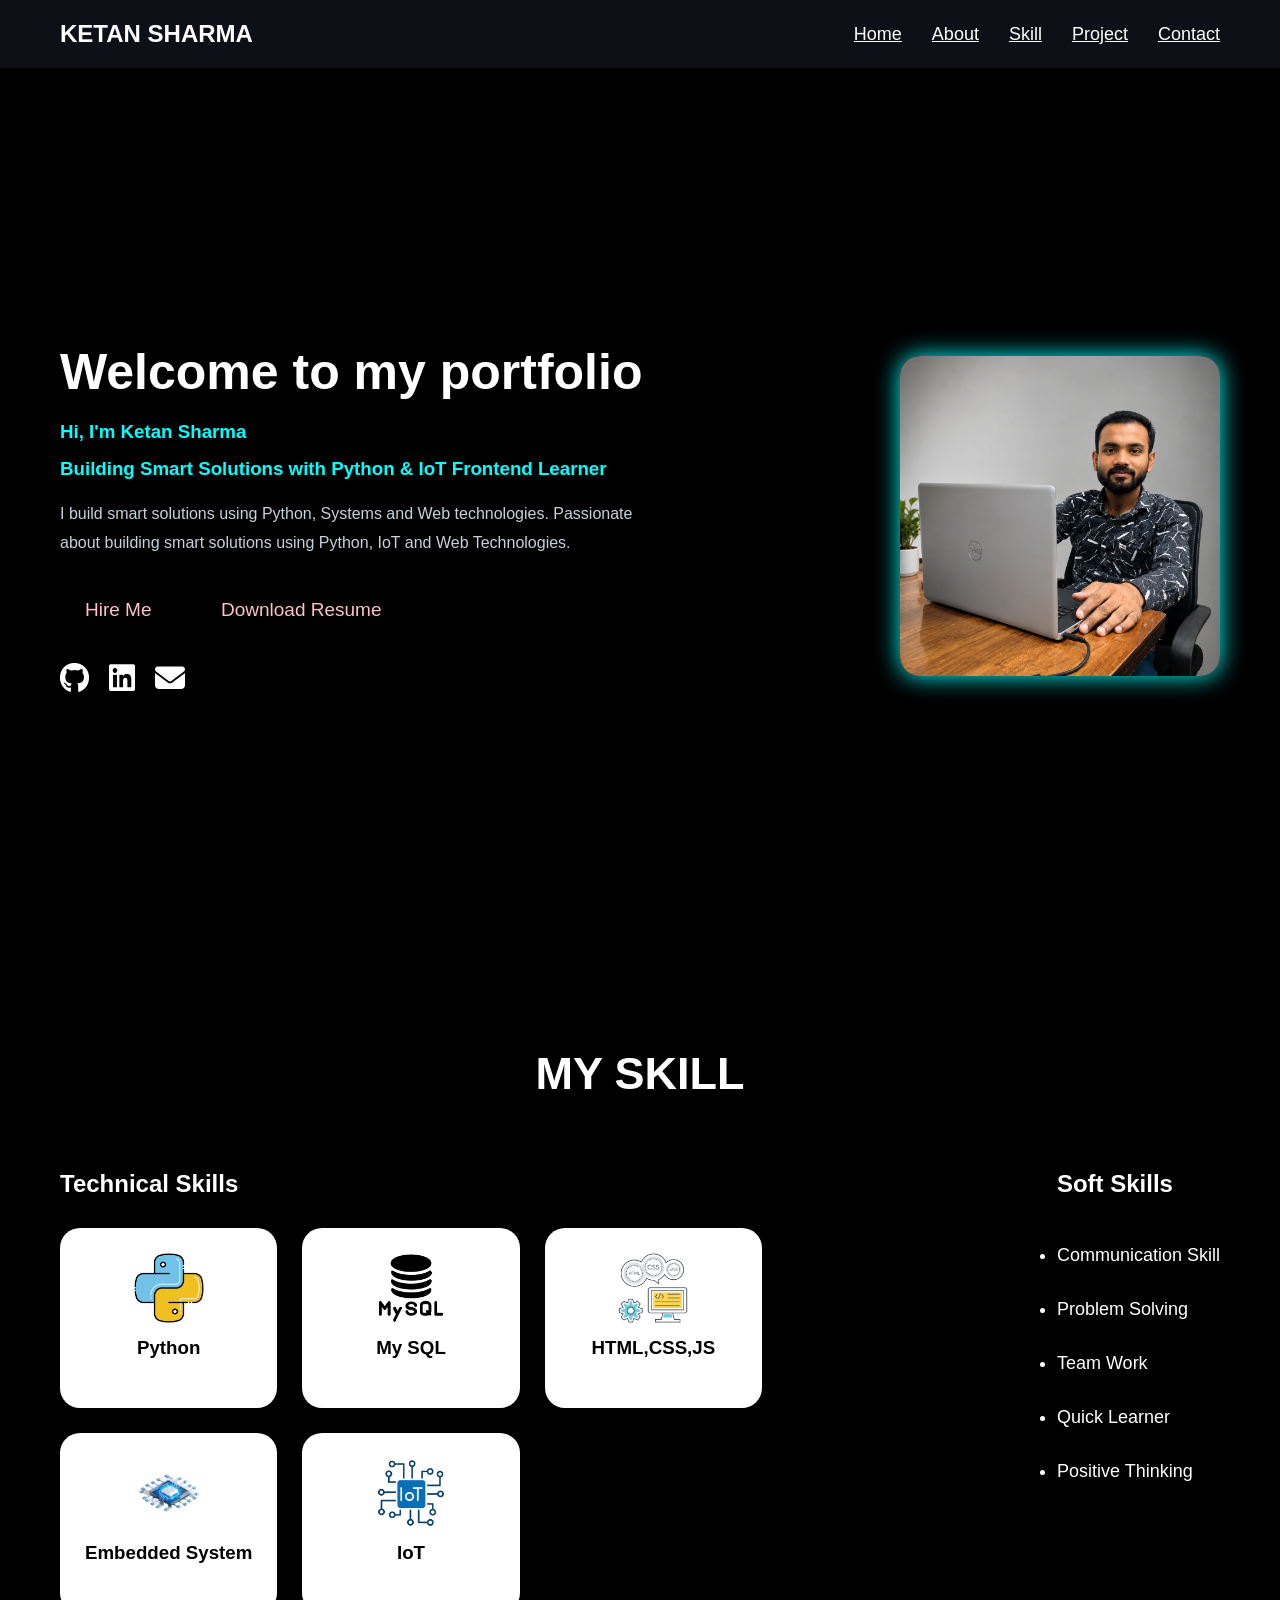
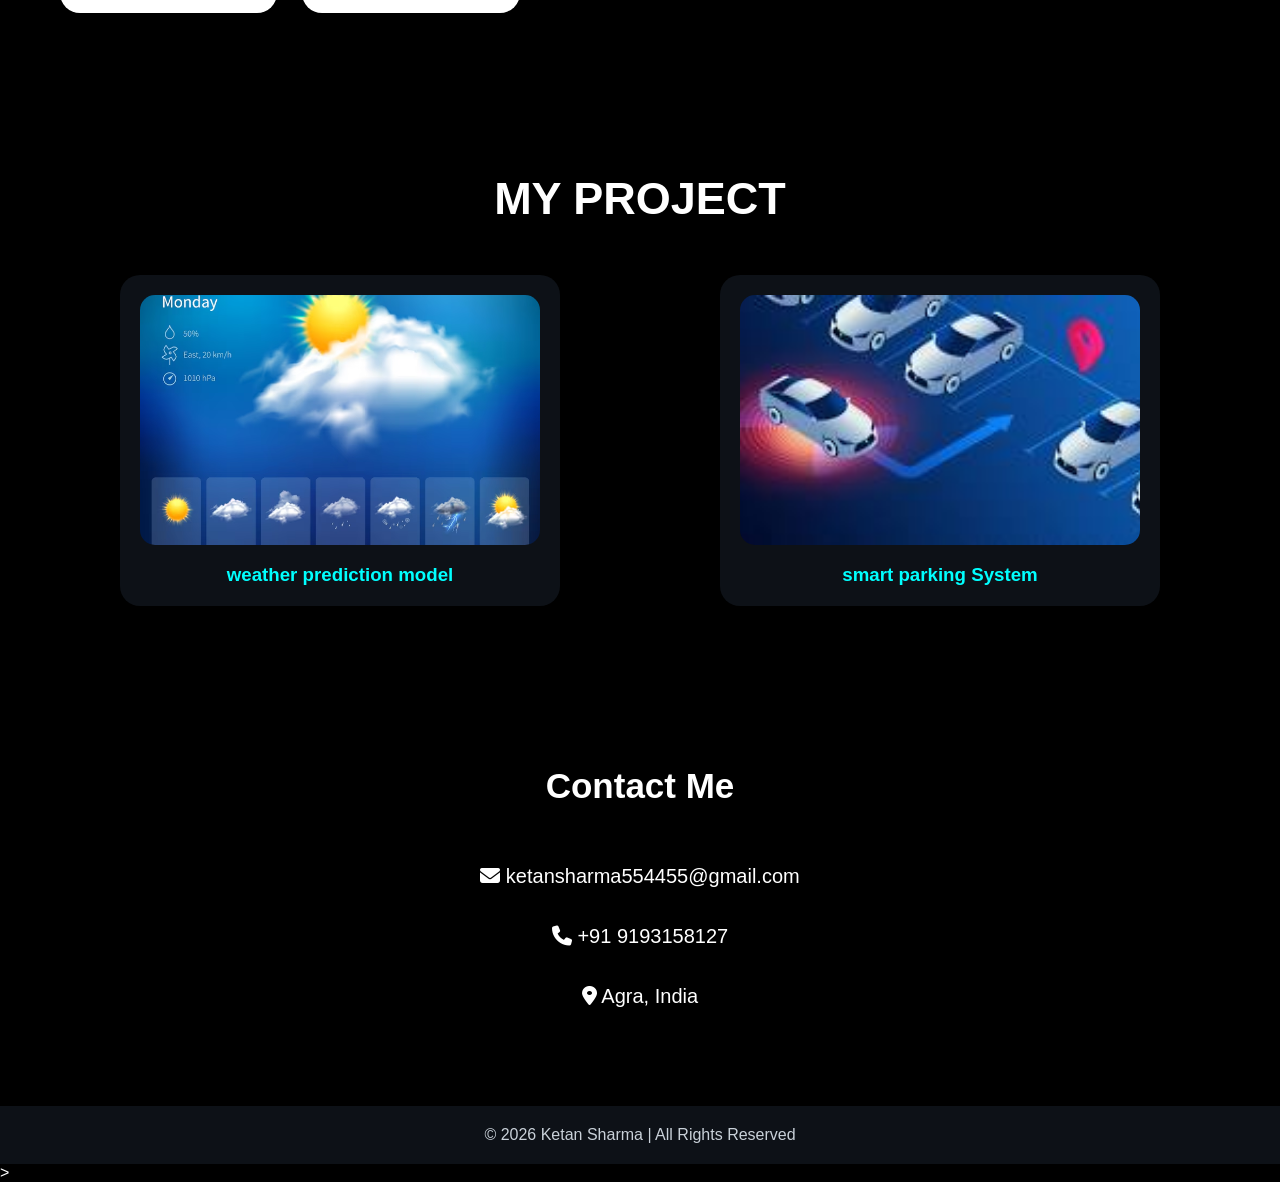
==== porfolio/index.html @ a043a283 "done" ====
<!DOCTYPE html>
<html lang="en">

<head>
    <meta charset="UTF-8">
    <meta name="viewport" content="width=device-width, initial-scale=1.0">
    <title>Ketan Sharma Portfolio</title>

    <link rel="stylesheet" href="st.css">

    <link rel="stylesheet" href="https://cdnjs.cloudflare.com/ajax/libs/font-awesome/6.5.1/css/all.min.css">
</head>

<body>

    <!-- ================= NAVBAR ================= -->

    <nav>

        <div class="main">
            <h1>KETAN SHARMA</h1>
        </div>

        <div class="list">
            <ul>
                <li><a href="#home">Home</a></li>
                <li><a href="#about">About</a></li>
                <li><a href="#skills">Skill</a></li>
                <li><a href="#projects">Project</a></li>
                <li><a href="#contact">Contact</a></li>
            </ul>

        </div>

    </nav>

    <!-- ================= HERO SECTION ================= -->

    <section class="hero-left" id="home">

        <div class="hero-text">

            <h1>Welcome to my portfolio</h1>

            <h3>Hi, I'm Ketan Sharma</h3>

            <h3>Building Smart Solutions with Python & IoT Frontend Learner</h3>

            <p>
                I build smart solutions using Python, Systems and Web technologies.
                Passionate about building smart solutions using Python, IoT and Web Technologies.
            </p>

            <div class="about">

                <button>Hire Me</button>

                <button>Download Resume</button>

            </div>

            <div class="social">

                <i class="fa-brands fa-github"></i>

                <i class="fa-brands fa-linkedin"></i>

                <i class="fa-solid fa-envelope"></i>

            </div>

        </div>

        <div class="hero">

            <img src="....png" alt="">

        </div>

    </section>
    <!-- 
    ================= SKILL SECTION ================= -->

    <section class="myskill" id="skills">

        <h1>MY SKILL</h1>

        <div class="skillcontainer">

            <!-- LEFT SIDE -->

            <div class="technical">

                <h2>Technical Skills</h2>

                <div class="photo">

                    <div class="card">

                        <img src="python.png" alt="">

                        <h3>Python</h3>

                    </div>

                    <div class="card">

                        <img src="database.png" alt="">

                        <h3>My SQL</h3>

                    </div>

                    <div class="card">

                        <img src="web.png" alt="">

                        <h3>HTML,CSS,JS</h3>

                    </div>

                    <div class="card">

                        <img src="microchip.png" alt"">

                        <h3>Embedded System</h3>

                    </div>

                    <div class="card">

                        <img src="technology.png" alt="">

                        <h3>IoT</h3>

                    </div>

                </div>

            </div>

            <!-- RIGHT SIDE -->

            <div class="soft">

                <h2>Soft Skills</h2>

                <ul>

                    <li>Communication Skill</li>

                    <li>Problem Solving</li>

                    <li>Team Work</li>

                    <li>Quick Learner</li>

                    <li>Positive Thinking</li>

                </ul>

            </div>

        </div>

    </section>

    <section class="Project2" id="projects">

        <h1>MY PROJECT</h1>

        <div class="pro">
            <div class=project1>
                <img src="weater.jpg" alt="">
                <h3>weather prediction model</h3>
            </div>
            <div class=project2>
                <img src="smart.jpg" alt="">
                <h3>smart parking System</h3>
            </div>
        </div>

    </section>
    <section class="contact" id="contact">

        <h1 class="heading">Contact Me</h1>

        <div class="contact-box">

            <p><i class="fa-solid fa-envelope"></i>
                ketansharma554455@gmail.com
            </p>

            <p><i class="fa-solid fa-phone"></i>
                +91 9193158127
            </p>

            <p><i class="fa-solid fa-location-dot"></i>
                Agra, India
            </p>

        </div>

    </section>
    <footer>
        <p>© 2026 Ketan Sharma | All Rights Reserved</p>
    </footer>

</body>

</html>>
---- porfolio/st.css ----
*{
    margin:0;
    padding:0;
    box-sizing:border-box;
    font-family:Arial,sans-serif;
}

body{
    background:#000000;
    color:white;
}

nav{
    display:flex;
    justify-content:space-between;
    align-items:center;
    padding:20px 60px;
    background:#0D1117;
    color:white;
    position:sticky;
    top:0;
    z-index:1000;
}

.list ul{
    display:flex;
    gap:30px;
    list-style: none;
}

.list ul li a{
    cursor:pointer;
    font-size:18px;
    transition:0.3s;
    color: white;
}

.list ul li:hover{
    color:cyan;
}

.hero-left{
    display:flex;
    justify-content:space-between;
    align-items:center;
    padding:80px 60px;
    min-height:100vh;
}

.hero-text h1{
    font-size:50px;
    margin-bottom:20px;
}

.hero-text h3{
    margin-bottom:15px;
    color:#00FFFF;
}

.hero-text p{
    margin-top:20px;
    line-height:1.8;
    color:#C9D1D9;
    width:600px;
}

.hero img{
    width:320px;
    height:320px;
    object-fit:cover;
    border-radius:20px;
    box-shadow:0 0 25px cyan;
}

.about{
    margin-top:30px;
}

.about button{
    padding:12px 25px;
    border:none;
    background:black;
    color:pink;
    border-radius:10px;
    cursor:pointer;
    margin-right:15px;
    font-size:19px;
    transition:0.3s;
}

.about button:hover{
    background:#7C3AED;
    transform:scale(1.05);
}

.social{
    display:flex;
    gap:20px;
    margin-top:30px;
    font-size:30px;
}

.social i{
    cursor:pointer;
    transition:0.3s;
}

.social i:hover{
    color:cyan;
    transform:scale(1.1);
}

.myskill{
    padding:80px 60px;
}

.myskill h1{
    text-align:center;
    margin-bottom:70px;
    font-size:45px;
}

.skillcontainer{
    display:flex;
    justify-content:space-between;
    align-items:start;
    gap:50px;
}

.technical h2{
    margin-bottom:30px;
}

.photo{
    display:grid;
    grid-template-columns:repeat(3,1fr);
    gap:25px;
}

.card{
    background:white;
    padding:25px;
    border-radius:20px;
    box-shadow:0 0 10px rgba(0,0,0,0.1);
    text-align:center;
    min-height:180px;
    transition:0.3s;
}

.card:hover{
    transform:translateY(-10px);
}

.card h3{
    color:black;
}

.card img{
    width:70px;
    height:70px;
    object-fit:contain;
    margin-bottom:10px;
}

.soft h2{
    margin-bottom:30px;
}

.soft ul{
    line-height:3;
    font-size:18px;
}

.Project2{
    padding:80px 60px;
}

.Project2 h1{
    text-align:center;
    margin-bottom:50px;
    font-size:45px;
}

.pro{
    display:flex;
    justify-content:space-around;
    align-items:center;
    gap:40px;
    flex-wrap:wrap;
}

.project1,
.project2{
    text-align:center;
    background:#0D1117;
    padding:20px;
    border-radius:20px;
    transition:0.3s;
}

.project1:hover,
.project2:hover{
    transform:translateY(-10px);
}

.project1 img,
.project2 img{
    width:400px;
    height:250px;
    object-fit:cover;
    border-radius:15px;
    transition:0.3s;
}

.project1 img:hover,
.project2 img:hover{
    transform:scale(1.05);
}

.project1 h3,
.project2 h3{
    margin-top:15px;
    color:#00FFFF;
}

.contact{
    padding:80px 20px;
}

.heading{
    text-align:center;
    font-size:35px;
    margin-bottom:40px;
}

.contact-box{
    text-align:center;
    line-height:3;
    font-size:20px;
}

footer{
    text-align:center;
    padding:20px;
    background:#0D1117;
    color:#C9D1D9;
}

@media screen and (max-width:768px){

    nav{
        flex-direction: column;
        padding: 20px;
        gap: 20px;
        text-align: center;
    }

    .list ul{
        flex-wrap: wrap;
        justify-content: center;
        gap: 15px;
    }

    .list ul li a{
        font-size: 16px;
        text-decoration: none;
    }

    .hero-left{
        flex-direction: column-reverse;
        text-align: center;
        padding: 50px 20px;
        gap: 40px;
    }

    .hero-text h1{
        font-size: 32px;
    }

    .hero-text h3{
        font-size: 18px;
    }

    .hero-text p{
        width: 100%;
        font-size: 15px;
        line-height: 1.7;
    }

    .hero img{
        width: 220px;
        height: 220px;
    }

    .about{
        display: flex;
        flex-direction: column;
        align-items: center;
        gap: 15px;
    }

    .about button{
        width: 220px;
    }

    .social{
        justify-content: center;
    }

    .myskill{
        padding: 60px 20px;
    }

    .myskill h1{
        font-size: 35px;
    }

    .skillcontainer{
        flex-direction: column;
        gap: 40px;
    }

    .technical h2,
    .soft h2{
        margin: 0 0 20px 0;
        text-align: center;
    }

    .photo{
        grid-template-columns: 1fr;
    }

    .card{
        width: 100%;
    }

    .soft{
        width: 100%;
        text-align: center;
    }

    .soft ul{
        list-style-position: inside;
        padding-left: 0;
    }

    .Project2{
        padding: 60px 20px;
    }

    .Project2 h1{
        font-size: 35px;
    }

    .pro{
        flex-direction: column;
    }

    .project1,
    .project2{
        width: 100%;
    }

    .project1 img,
    .project2 img{
        width: 100%;
        height: auto;
    }

    .contact{
        padding: 60px 20px;
    }

    .heading{
        font-size: 30px;
    }

    .contact-box{
        font-size: 16px;
        line-height: 2;
    }

    footer{
        font-size: 14px;
        padding: 15px;
    }
}
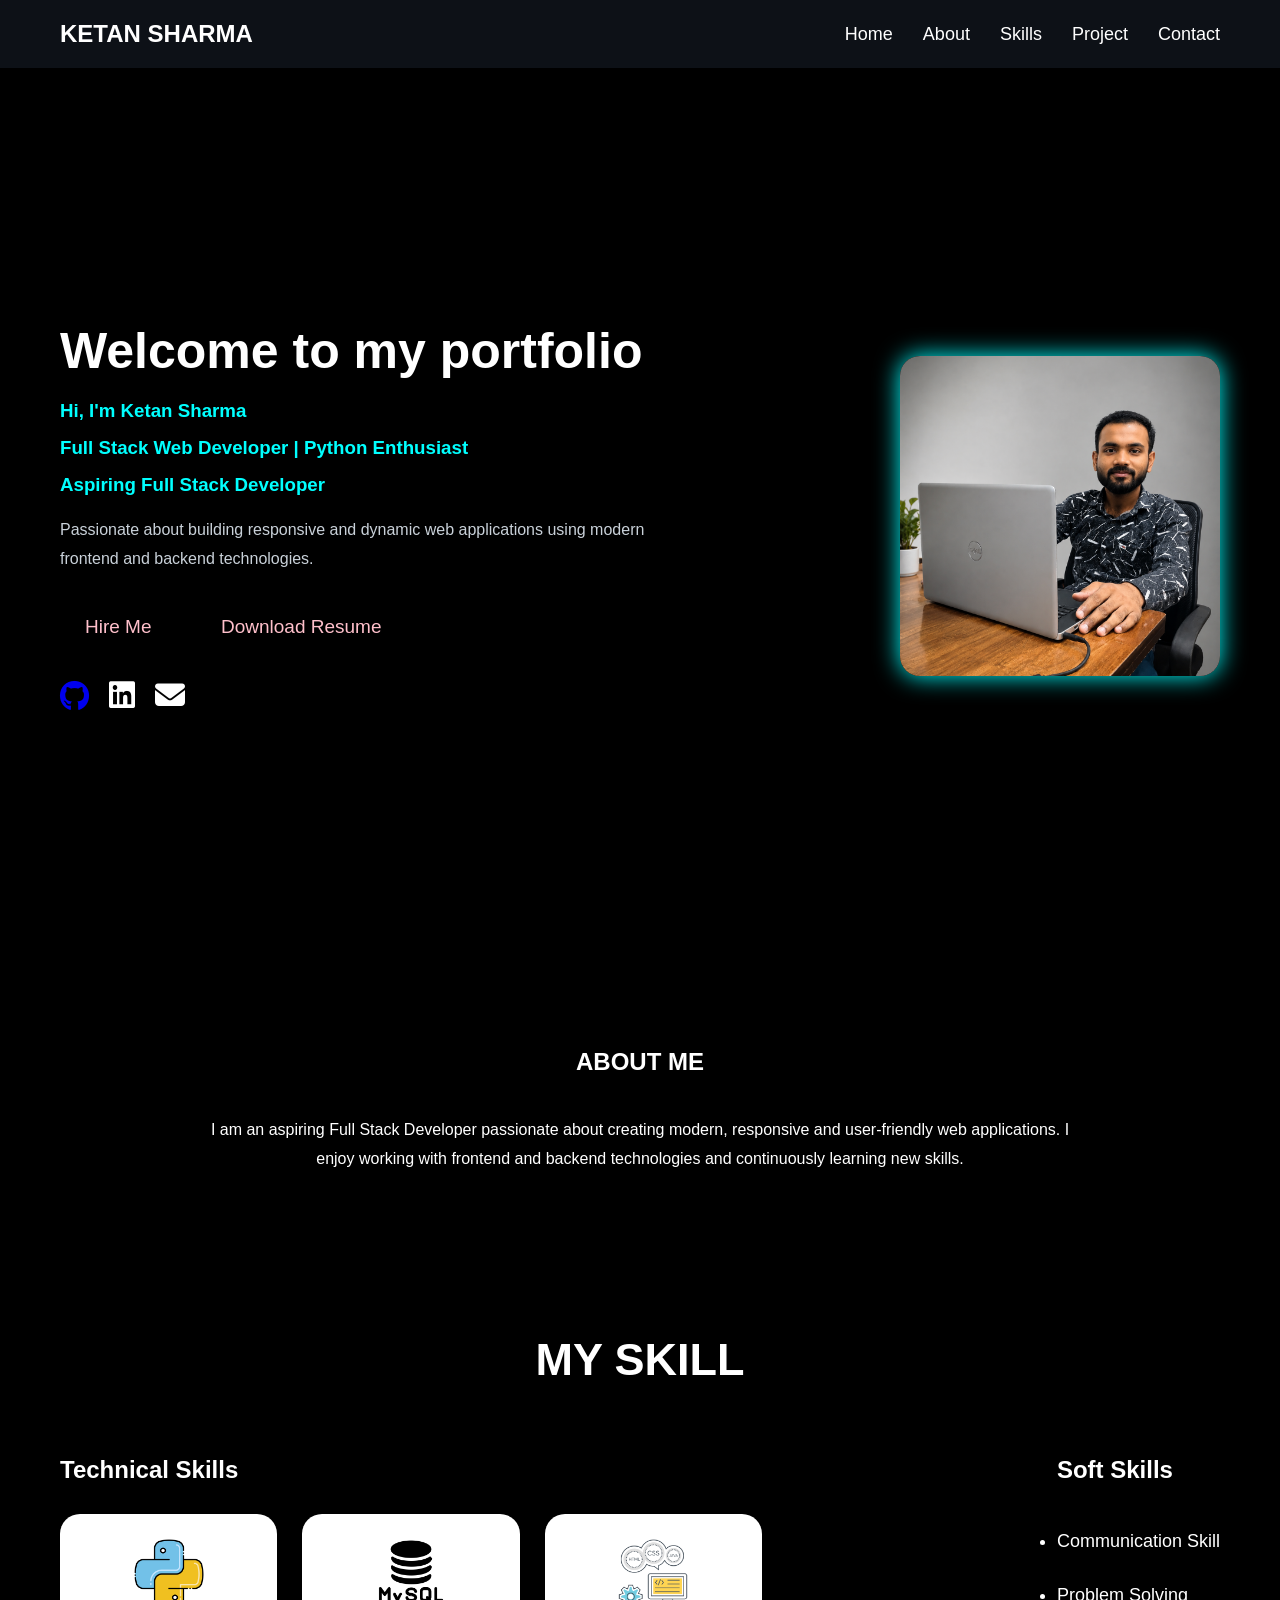
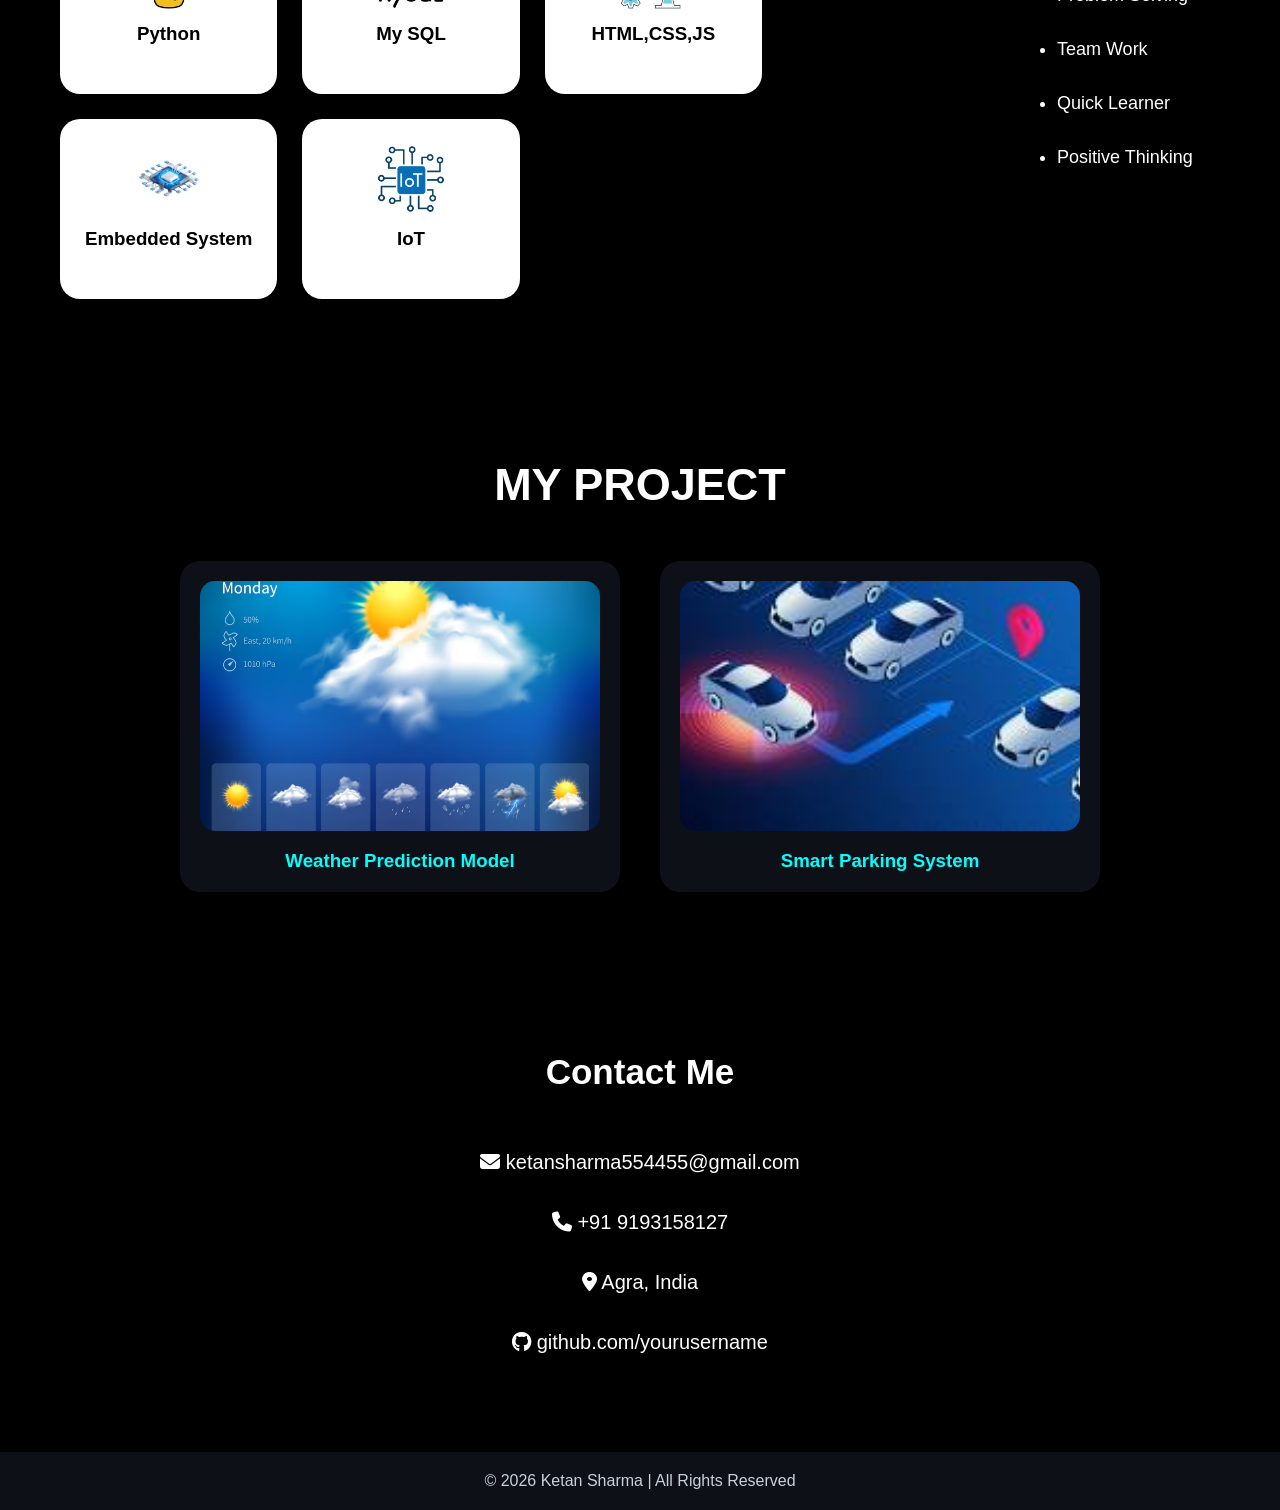
==== commit 5d517c5d: "done" ====
--- a/porfolio/index.html
+++ b/porfolio/index.html
@@ -4,16 +4,15 @@
 <head>
     <meta charset="UTF-8">
     <meta name="viewport" content="width=device-width, initial-scale=1.0">
-    <title>Ketan Sharma Portfolio</title>
+    <title>Ketan Sharma | Full Stack Developer</title>
 
     <link rel="stylesheet" href="st.css">
 
     <link rel="stylesheet" href="https://cdnjs.cloudflare.com/ajax/libs/font-awesome/6.5.1/css/all.min.css">
+
 </head>
 
 <body>
-
-    <!-- ================= NAVBAR ================= -->
 
     <nav>
 
@@ -22,20 +21,25 @@
         </div>
 
         <div class="list">
+
             <ul>
+
                 <li><a href="#home">Home</a></li>
+
                 <li><a href="#about">About</a></li>
-                <li><a href="#skills">Skill</a></li>
+
+                <li><a href="#skills">Skills</a></li>
+
                 <li><a href="#projects">Project</a></li>
+
                 <li><a href="#contact">Contact</a></li>
+
             </ul>
 
         </div>
 
     </nav>
 
-    <!-- ================= HERO SECTION ================= -->
-
     <section class="hero-left" id="home">
 
         <div class="hero-text">
@@ -44,168 +48,198 @@
 
             <h3>Hi, I'm Ketan Sharma</h3>
 
-            <h3>Building Smart Solutions with Python & IoT Frontend Learner</h3>
-
-            <p>
-                I build smart solutions using Python, Systems and Web technologies.
-                Passionate about building smart solutions using Python, IoT and Web Technologies.
+            <h3>Full Stack Web Developer | Python Enthusiast</h3>
+
+            <h3>Aspiring Full Stack Developer</h3>
+
+            <p>
+                Passionate about building responsive and dynamic web applications
+                using modern frontend and backend technologies.
             </p>
 
             <div class="about">
 
                 <button>Hire Me</button>
 
-                <button>Download Resume</button>
+                <a href="ketan resume.pdf" download>
+                    <button>Download Resume</button></a>
 
             </div>
 
             <div class="social">
-
+                <a href="https://github.com/ketansharma554455-wq" target="_blank">
+                    <i class="fa-brands fa-github"></i>
+                </a>
+                <i class="fa-brands fa-linkedin"></i>
+
+                <i class="fa-solid fa-envelope"></i>
+
+            </div>
+
+        </div>
+
+        <div class="hero">
+
+            <img src="....png" alt="">
+
+        </div>
+
+    </section>
+
+    <section class="about-section" id="about">
+
+        <h1>ABOUT ME</h1>
+
+        <p>
+            I am an aspiring Full Stack Developer passionate about creating modern,
+            responsive and user-friendly web applications. I enjoy working with
+            frontend and backend technologies and continuously learning new skills.
+        </p>
+
+    </section>
+
+    <section class="myskill" id="skills">
+
+        <h1>MY SKILL</h1>
+
+        <div class="skillcontainer">
+
+            <div class="technical">
+
+                <h2>Technical Skills</h2>
+
+                <div class="photo">
+
+                    <div class="card">
+
+                        <img src="python.png" alt="">
+
+                        <h3>Python</h3>
+
+                    </div>
+
+                    <div class="card">
+
+                        <img src="database.png" alt="">
+
+                        <h3>My SQL</h3>
+
+                    </div>
+
+                    <div class="card">
+
+                        <img src="web.png" alt="">
+
+                        <h3>HTML,CSS,JS</h3>
+
+                    </div>
+
+                    <div class="card">
+
+                        <img src="microchip.png" alt="">
+
+                        <h3>Embedded System</h3>
+
+                    </div>
+
+                    <div class="card">
+
+                        <img src="technology.png" alt="">
+
+                        <h3>IoT</h3>
+
+                    </div>
+
+                </div>
+
+            </div>
+
+            <div class="soft">
+
+                <h2>Soft Skills</h2>
+
+                <ul>
+
+                    <li>Communication Skill</li>
+
+                    <li>Problem Solving</li>
+
+                    <li>Team Work</li>
+
+                    <li>Quick Learner</li>
+
+                    <li>Positive Thinking</li>
+
+                </ul>
+
+            </div>
+
+        </div>
+
+    </section>
+
+    <section class="Project2" id="projects">
+
+        <h1>MY PROJECT</h1>
+
+        <div class="pro">
+
+            <div class="project1">
+
+                <img src="weater.jpg" alt="">
+
+                <h3>Weather Prediction Model</h3>
+
+            </div>
+
+            <div class="project2">
+
+                <img src="smart.jpg" alt="">
+
+                <h3>Smart Parking System</h3>
+
+            </div>
+
+        </div>
+
+    </section>
+
+    <section class="contact" id="contact">
+
+        <h1 class="heading">Contact Me</h1>
+
+        <div class="contact-box">
+
+            <p>
+                <i class="fa-solid fa-envelope"></i>
+                ketansharma554455@gmail.com
+            </p>
+
+            <p>
+                <i class="fa-solid fa-phone"></i>
+                +91 9193158127
+            </p>
+
+            <p>
+                <i class="fa-solid fa-location-dot"></i>
+                Agra, India
+            </p>
+
+            <p>
                 <i class="fa-brands fa-github"></i>
-
-                <i class="fa-brands fa-linkedin"></i>
-
-                <i class="fa-solid fa-envelope"></i>
-
-            </div>
-
-        </div>
-
-        <div class="hero">
-
-            <img src="....png" alt="">
-
-        </div>
-
-    </section>
-    <!-- 
-    ================= SKILL SECTION ================= -->
-
-    <section class="myskill" id="skills">
-
-        <h1>MY SKILL</h1>
-
-        <div class="skillcontainer">
-
-            <!-- LEFT SIDE -->
-
-            <div class="technical">
-
-                <h2>Technical Skills</h2>
-
-                <div class="photo">
-
-                    <div class="card">
-
-                        <img src="python.png" alt="">
-
-                        <h3>Python</h3>
-
-                    </div>
-
-                    <div class="card">
-
-                        <img src="database.png" alt="">
-
-                        <h3>My SQL</h3>
-
-                    </div>
-
-                    <div class="card">
-
-                        <img src="web.png" alt="">
-
-                        <h3>HTML,CSS,JS</h3>
-
-                    </div>
-
-                    <div class="card">
-
-                        <img src="microchip.png" alt"">
-
-                        <h3>Embedded System</h3>
-
-                    </div>
-
-                    <div class="card">
-
-                        <img src="technology.png" alt="">
-
-                        <h3>IoT</h3>
-
-                    </div>
-
-                </div>
-
-            </div>
-
-            <!-- RIGHT SIDE -->
-
-            <div class="soft">
-
-                <h2>Soft Skills</h2>
-
-                <ul>
-
-                    <li>Communication Skill</li>
-
-                    <li>Problem Solving</li>
-
-                    <li>Team Work</li>
-
-                    <li>Quick Learner</li>
-
-                    <li>Positive Thinking</li>
-
-                </ul>
-
-            </div>
-
-        </div>
-
-    </section>
-
-    <section class="Project2" id="projects">
-
-        <h1>MY PROJECT</h1>
-
-        <div class="pro">
-            <div class=project1>
-                <img src="weater.jpg" alt="">
-                <h3>weather prediction model</h3>
-            </div>
-            <div class=project2>
-                <img src="smart.jpg" alt="">
-                <h3>smart parking System</h3>
-            </div>
-        </div>
-
-    </section>
-    <section class="contact" id="contact">
-
-        <h1 class="heading">Contact Me</h1>
-
-        <div class="contact-box">
-
-            <p><i class="fa-solid fa-envelope"></i>
-                ketansharma554455@gmail.com
-            </p>
-
-            <p><i class="fa-solid fa-phone"></i>
-                +91 9193158127
-            </p>
-
-            <p><i class="fa-solid fa-location-dot"></i>
-                Agra, India
-            </p>
-
-        </div>
-
-    </section>
+                github.com/yourusername
+            </p>
+
+        </div>
+
+    </section>
+
     <footer>
+
         <p>© 2026 Ketan Sharma | All Rights Reserved</p>
+
     </footer>
 
 </body>
 
-</html>>+</html>
--- a/porfolio/st.css
+++ b/porfolio/st.css
@@ -1,387 +1,383 @@
 *{
-    margin:0;
-    padding:0;
-    box-sizing:border-box;
-    font-family:Arial,sans-serif;
+margin:0;
+padding:0;
+box-sizing:border-box;
+font-family:Arial,sans-serif;
 }
 
 body{
-    background:#000000;
-    color:white;
+background:#000;
+color:white;
+overflow-x:hidden;
+}
+
+img{
+max-width:100%;
 }
 
 nav{
-    display:flex;
-    justify-content:space-between;
-    align-items:center;
-    padding:20px 60px;
-    background:#0D1117;
-    color:white;
-    position:sticky;
-    top:0;
-    z-index:1000;
+display:flex;
+justify-content:space-between;
+align-items:center;
+padding:20px 60px;
+background:#0D1117;
+position:sticky;
+top:0;
+z-index:1000;
 }
 
 .list ul{
-    display:flex;
-    gap:30px;
-    list-style: none;
+display:flex;
+gap:30px;
+list-style:none;
 }
 
 .list ul li a{
-    cursor:pointer;
-    font-size:18px;
-    transition:0.3s;
-    color: white;
-}
-
-.list ul li:hover{
-    color:cyan;
+color:white;
+text-decoration:none;
+font-size:18px;
+transition:0.3s;
+}
+
+.list ul li a:hover{
+color:cyan;
 }
 
 .hero-left{
-    display:flex;
-    justify-content:space-between;
-    align-items:center;
-    padding:80px 60px;
-    min-height:100vh;
+display:flex;
+justify-content:space-between;
+align-items:center;
+padding:80px 60px;
+min-height:100vh;
+gap:40px;
 }
 
 .hero-text h1{
-    font-size:50px;
-    margin-bottom:20px;
+font-size:50px;
+margin-bottom:20px;
 }
 
 .hero-text h3{
-    margin-bottom:15px;
-    color:#00FFFF;
+margin-bottom:15px;
+color:#00FFFF;
 }
 
 .hero-text p{
-    margin-top:20px;
-    line-height:1.8;
-    color:#C9D1D9;
-    width:600px;
+margin-top:20px;
+line-height:1.8;
+color:#C9D1D9;
+max-width:600px;
 }
 
 .hero img{
-    width:320px;
-    height:320px;
-    object-fit:cover;
-    border-radius:20px;
-    box-shadow:0 0 25px cyan;
+width:320px;
+height:320px;
+object-fit:cover;
+border-radius:20px;
+box-shadow:0 0 25px cyan;
+}
+
+#about{
+text-align:center;
+padding:80px 20px;
+}
+
+.about-section h1{
+margin-bottom:40px;
+}
+
+.about-section p{
+max-width:900px;
+margin:auto;
+line-height:1.8;
 }
 
 .about{
-    margin-top:30px;
+margin-top:30px;
 }
 
 .about button{
-    padding:12px 25px;
-    border:none;
-    background:black;
-    color:pink;
-    border-radius:10px;
-    cursor:pointer;
-    margin-right:15px;
-    font-size:19px;
-    transition:0.3s;
+padding:12px 25px;
+border:none;
+background:black;
+color:pink;
+border-radius:10px;
+cursor:pointer;
+margin-right:15px;
+font-size:19px;
+transition:0.3s;
 }
 
 .about button:hover{
-    background:#7C3AED;
-    transform:scale(1.05);
+background:#7C3AED;
+transform:scale(1.05);
 }
 
 .social{
-    display:flex;
-    gap:20px;
-    margin-top:30px;
-    font-size:30px;
+display:flex;
+gap:20px;
+margin-top:30px;
+font-size:30px;
 }
 
 .social i{
-    cursor:pointer;
-    transition:0.3s;
+cursor:pointer;
+transition:0.3s;
 }
 
 .social i:hover{
-    color:cyan;
-    transform:scale(1.1);
+color:cyan;
+transform:scale(1.1);
 }
 
 .myskill{
-    padding:80px 60px;
+padding:80px 60px;
 }
 
 .myskill h1{
-    text-align:center;
-    margin-bottom:70px;
-    font-size:45px;
+text-align:center;
+margin-bottom:70px;
+font-size:45px;
 }
 
 .skillcontainer{
-    display:flex;
-    justify-content:space-between;
-    align-items:start;
-    gap:50px;
-}
-
-.technical h2{
-    margin-bottom:30px;
+display:flex;
+justify-content:space-between;
+gap:50px;
+}
+
+.technical h2,
+.soft h2{
+margin-bottom:30px;
 }
 
 .photo{
-    display:grid;
-    grid-template-columns:repeat(3,1fr);
-    gap:25px;
+display:grid;
+grid-template-columns:repeat(3,1fr);
+gap:25px;
 }
 
 .card{
-    background:white;
-    padding:25px;
-    border-radius:20px;
-    box-shadow:0 0 10px rgba(0,0,0,0.1);
-    text-align:center;
-    min-height:180px;
-    transition:0.3s;
+background:white;
+padding:25px;
+border-radius:20px;
+text-align:center;
+min-height:180px;
+transition:0.3s;
 }
 
 .card:hover{
-    transform:translateY(-10px);
+transform:translateY(-10px);
 }
 
 .card h3{
-    color:black;
+color:black;
 }
 
 .card img{
-    width:70px;
-    height:70px;
-    object-fit:contain;
-    margin-bottom:10px;
-}
-
-.soft h2{
-    margin-bottom:30px;
+width:70px;
+height:70px;
+object-fit:contain;
+margin-bottom:10px;
 }
 
 .soft ul{
-    line-height:3;
-    font-size:18px;
+line-height:3;
+font-size:18px;
 }
 
 .Project2{
-    padding:80px 60px;
+padding:80px 60px;
 }
 
 .Project2 h1{
-    text-align:center;
-    margin-bottom:50px;
-    font-size:45px;
+text-align:center;
+margin-bottom:50px;
+font-size:45px;
 }
 
 .pro{
-    display:flex;
-    justify-content:space-around;
-    align-items:center;
-    gap:40px;
-    flex-wrap:wrap;
+display:flex;
+justify-content:center;
+gap:40px;
+flex-wrap:wrap;
 }
 
 .project1,
 .project2{
-    text-align:center;
-    background:#0D1117;
-    padding:20px;
-    border-radius:20px;
-    transition:0.3s;
+text-align:center;
+background:#0D1117;
+padding:20px;
+border-radius:20px;
+transition:0.3s;
 }
 
 .project1:hover,
 .project2:hover{
-    transform:translateY(-10px);
+transform:translateY(-10px);
 }
 
 .project1 img,
 .project2 img{
-    width:400px;
-    height:250px;
-    object-fit:cover;
-    border-radius:15px;
-    transition:0.3s;
+width:400px;
+height:250px;
+object-fit:cover;
+border-radius:15px;
+transition:0.3s;
 }
 
 .project1 img:hover,
 .project2 img:hover{
-    transform:scale(1.05);
+transform:scale(1.05);
 }
 
 .project1 h3,
 .project2 h3{
-    margin-top:15px;
-    color:#00FFFF;
+margin-top:15px;
+color:#00FFFF;
 }
 
 .contact{
-    padding:80px 20px;
+padding:80px 20px;
 }
 
 .heading{
-    text-align:center;
-    font-size:35px;
-    margin-bottom:40px;
+text-align:center;
+font-size:35px;
+margin-bottom:40px;
 }
 
 .contact-box{
-    text-align:center;
-    line-height:3;
-    font-size:20px;
+text-align:center;
+line-height:3;
+font-size:20px;
 }
 
 footer{
-    text-align:center;
-    padding:20px;
-    background:#0D1117;
-    color:#C9D1D9;
+text-align:center;
+padding:20px;
+background:#0D1117;
+color:#C9D1D9;
 }
 
 @media screen and (max-width:768px){
 
-    nav{
-        flex-direction: column;
-        padding: 20px;
-        gap: 20px;
-        text-align: center;
-    }
-
-    .list ul{
-        flex-wrap: wrap;
-        justify-content: center;
-        gap: 15px;
-    }
-
-    .list ul li a{
-        font-size: 16px;
-        text-decoration: none;
-    }
-
-    .hero-left{
-        flex-direction: column-reverse;
-        text-align: center;
-        padding: 50px 20px;
-        gap: 40px;
-    }
-
-    .hero-text h1{
-        font-size: 32px;
-    }
-
-    .hero-text h3{
-        font-size: 18px;
-    }
-
-    .hero-text p{
-        width: 100%;
-        font-size: 15px;
-        line-height: 1.7;
-    }
-
-    .hero img{
-        width: 220px;
-        height: 220px;
-    }
-
-    .about{
-        display: flex;
-        flex-direction: column;
-        align-items: center;
-        gap: 15px;
-    }
-
-    .about button{
-        width: 220px;
-    }
-
-    .social{
-        justify-content: center;
-    }
-
-    .myskill{
-        padding: 60px 20px;
-    }
-
-    .myskill h1{
-        font-size: 35px;
-    }
-
-    .skillcontainer{
-        flex-direction: column;
-        gap: 40px;
-    }
-
-    .technical h2,
-    .soft h2{
-        margin: 0 0 20px 0;
-        text-align: center;
-    }
-
-    .photo{
-        grid-template-columns: 1fr;
-    }
-
-    .card{
-        width: 100%;
-    }
-
-    .soft{
-        width: 100%;
-        text-align: center;
-    }
-
-    .soft ul{
-        list-style-position: inside;
-        padding-left: 0;
-    }
-
-    .Project2{
-        padding: 60px 20px;
-    }
-
-    .Project2 h1{
-        font-size: 35px;
-    }
-
-    .pro{
-        flex-direction: column;
-    }
-
-    .project1,
-    .project2{
-        width: 100%;
-    }
-
-    .project1 img,
-    .project2 img{
-        width: 100%;
-        height: auto;
-    }
-
-    .contact{
-        padding: 60px 20px;
-    }
-
-    .heading{
-        font-size: 30px;
-    }
-
-    .contact-box{
-        font-size: 16px;
-        line-height: 2;
-    }
-
-    footer{
-        font-size: 14px;
-        padding: 15px;
-    }
+nav{
+flex-direction:column;
+padding:20px;
+gap:20px;
+width:100%;
+}
+
+.list ul{
+flex-wrap:wrap;
+justify-content:center;
+gap:15px;
+}
+
+.hero-left{
+flex-direction:column-reverse;
+text-align:center;
+padding:50px 20px;
+width:100%;
+}
+
+.hero-text h1{
+font-size:32px;
+}
+
+.hero-text h3{
+font-size:18px;
+}
+
+.hero-text p{
+max-width:100%;
+font-size:15px;
+}
+
+.hero img{
+width:220px;
+height:220px;
+}
+
+.about{
+display:flex;
+flex-direction:column;
+align-items:center;
+gap:15px;
+}
+
+.about button{
+width:220px;
+}
+
+.social{
+justify-content:center;
+}
+
+.myskill,
+.Project2,
+.contact{
+padding:60px 20px;
+}
+
+.myskill h1,
+.Project2 h1{
+font-size:35px;
+}
+
+.skillcontainer{
+flex-direction:column;
+}
+
+.technical h2,
+.soft h2{
+text-align:center;
+}
+
+.photo{
+grid-template-columns:1fr;
+}
+
+.soft{
+text-align:center;
+}
+
+.soft ul{
+list-style-position:inside;
+}
+
+.pro{
+flex-direction:column;
+align-items:center;
+}
+
+.project1,
+.project2{
+width:100%;
+max-width:100%;
+}
+
+.project1 img,
+.project2 img{
+width:100%;
+height:auto;
+max-width:100%;
+}
+
+.contact-box{
+font-size:16px;
+line-height:2;
+}
+
+.contact-box p{
+word-break:break-word;
+font-size:14px;
+}
+
+footer{
+font-size:12px;
+padding:15px 10px;
+}
+
 }
